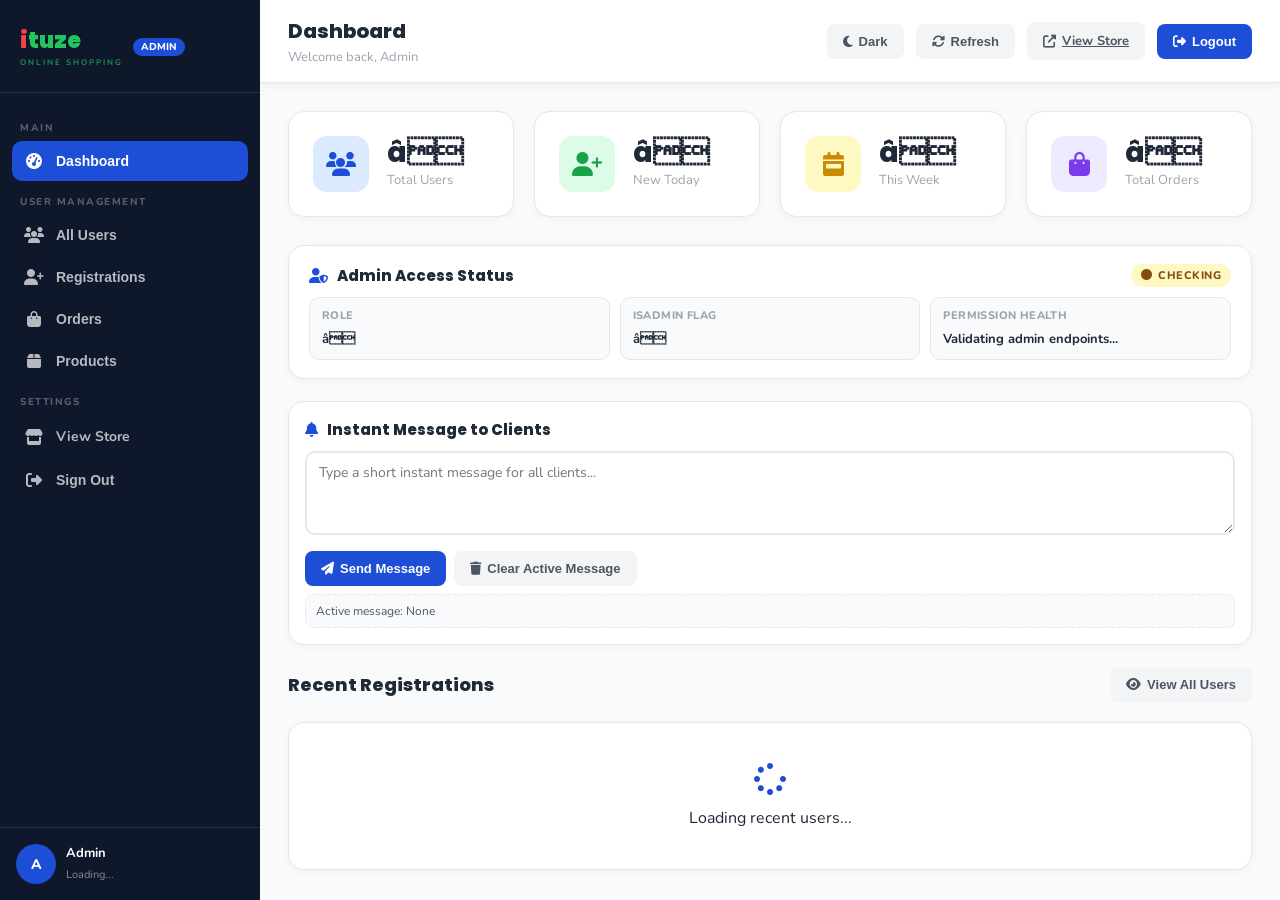
==== public/admin.html @ 5b27065d "Update admin.html" ====
<!DOCTYPE html>
<html lang="en">
<head>
  <meta charset="UTF-8" />
  <meta name="viewport" content="width=device-width, initial-scale=1.0" />
  <title>Admin Dashboard  Ituze Online Shopping</title>
  <meta name="robots" content="noindex, nofollow" />
  <link href="https://fonts.googleapis.com/css2?family=Nunito:wght@400;600;700;800;900&family=Poppins:wght@400;600;700;800&display=swap" rel="stylesheet" />
  <link rel="stylesheet" href="https://cdnjs.cloudflare.com/ajax/libs/font-awesome/6.5.0/css/all.min.css" />
  <style>
    *, *::before, *::after { box-sizing: border-box; margin: 0; padding: 0; }
    :root {
      --blue: #1d4ed8; --blue-light: #3b82f6; --blue-dark: #1e3a8a;
      --green: #16a34a; --red: #dc2626; --orange: #f59e0b;
      --gray-50: #f9fafb; --gray-100: #f3f4f6; --gray-200: #e5e7eb;
      --gray-400: #9ca3af; --gray-600: #4b5563; --gray-800: #1f2937;
      --sidebar-bg: #0f172a; --sidebar-width: 260px;
    }
    body { font-family: 'Nunito', sans-serif; background: var(--gray-50); color: var(--gray-800); min-height: 100vh; }

    body.dark-mode {
      --gray-50: #0b1220;
      --gray-100: #111a2d;
      --gray-200: #23314f;
      --gray-400: #9fb0cf;
      --gray-600: #d4dded;
      --gray-800: #ecf3ff;
      background: #0b1220;
      color: #ecf3ff;
    }
    body.dark-mode .main-content,
    body.dark-mode .topbar,
    body.dark-mode .page,
    body.dark-mode .stat-card,
    body.dark-mode .admin-access-card,
    body.dark-mode .instant-message-card,
    body.dark-mode .table-wrap,
    body.dark-mode .modal-content,
    body.dark-mode .form-grid,
    body.dark-mode .empty-state { background: #111a2d; color: #ecf3ff; border-color: #23314f; }
    body.dark-mode .data-table th { background: #0f172a; color: #9fb0cf; border-bottom-color: #23314f; }
    body.dark-mode .data-table td { border-bottom-color: #23314f; }
    body.dark-mode .data-table tr:hover td { background: #17243d; }
    body.dark-mode .search-input,
    body.dark-mode .filter-select,
    body.dark-mode .instant-message-card textarea,
    body.dark-mode .modal-content input,
    body.dark-mode .modal-content select { background: #0f172a; color: #ecf3ff; border-color: #23314f; }
    body.dark-mode .topbar-btn { background: #17243d; color: #dce7ff; }
    body.dark-mode .topbar-btn:hover { background: #223252; }
    body.dark-mode .topbar-btn.primary { background: #2563eb; color: #fff; }
    body.dark-mode .access-item,
    body.dark-mode .instant-preview,
    body.dark-mode .badge.user { background: #17243d; color: #cfe0ff; border-color: #2c3f66; }
    body.dark-mode .order-card { background: #111a2d; border-color: #23314f; }
    body.dark-mode .order-card .order-head,
    body.dark-mode .order-card .order-total { border-color: #23314f; }
    body.dark-mode .order-card .order-meta,
    body.dark-mode .order-card .order-items,
    body.dark-mode .order-card .order-location {
      background: #17243d;
      border-color: #23314f;
      color: #d7e3fb;
    }
    body.dark-mode .order-card .order-meta strong,
    body.dark-mode .order-card .order-items strong,
    body.dark-mode .order-card .order-location strong { color: #eaf2ff; }

    /* ââ Sidebar ââ */
    .sidebar {
      position: fixed; left: 0; top: 0; width: var(--sidebar-width);
      height: 100vh; background: var(--sidebar-bg); display: flex; flex-direction: column;
      z-index: 100; overflow-y: auto;
    }
    .sidebar-logo {
      padding: 24px 20px; border-bottom: 1px solid rgba(255,255,255,.1);
      display: flex; align-items: center; gap: 10px;
    }
    .logo-main { font-family: 'Poppins', sans-serif; font-size: 22px; font-weight: 900; color: #22c55e; }
    .logo-i { color: #ef4444; }
    .logo-sub { font-size: 8px; letter-spacing: 2px; font-weight: 700; color: #22c55e; display: block; opacity: .7; }
    .admin-badge {
      background: var(--blue); color: #fff; font-size: 10px; font-weight: 800;
      padding: 2px 8px; border-radius: 50px; margin-top: 2px; display: inline-block;
    }
    .sidebar-nav { padding: 16px 12px; flex: 1; }
    .nav-label { font-size: 10px; font-weight: 800; text-transform: uppercase; letter-spacing: 1.5px; color: rgba(255,255,255,.3); padding: 12px 8px 6px; }
    .nav-item {
      display: flex; align-items: center; gap: 12px; padding: 12px 12px;
      border-radius: 10px; color: rgba(255,255,255,.7); font-size: 14px; font-weight: 700;
      cursor: pointer; transition: all .2s; margin-bottom: 2px; border: none; background: none;
      width: 100%; text-align: left; text-decoration: none;
    }
    .nav-item i { width: 20px; text-align: center; font-size: 16px; }
    .nav-item:hover { background: rgba(255,255,255,.08); color: #fff; }
    .nav-item.active { background: var(--blue); color: #fff; }
    .nav-item.danger:hover { background: rgba(220,38,38,.2); color: #fca5a5; }
    .sidebar-footer { padding: 16px; border-top: 1px solid rgba(255,255,255,.1); }
    .admin-profile { display: flex; align-items: center; gap: 10px; }
    .admin-avatar { width: 40px; height: 40px; background: var(--blue); border-radius: 50%; display: flex; align-items: center; justify-content: center; color: #fff; font-weight: 800; font-size: 14px; }
    .admin-info strong { display: block; font-size: 13px; color: #fff; }
    .admin-info small { font-size: 11px; color: rgba(255,255,255,.5); }

    /* ââ Main ââ */
    .main-content { margin-left: var(--sidebar-width); padding: 0; min-height: 100vh; }

    /* ââ Top Bar ââ */
    .topbar {
      background: #fff; padding: 16px 28px; border-bottom: 1px solid var(--gray-200);
      display: flex; align-items: center; justify-content: space-between;
      position: sticky; top: 0; z-index: 50; box-shadow: 0 2px 8px rgba(0,0,0,.06);
    }
    .topbar-left h2 { font-family: 'Poppins', sans-serif; font-size: 20px; font-weight: 800; }
    .topbar-left p { font-size: 13px; color: var(--gray-400); margin-top: 2px; }
    .topbar-right { display: flex; align-items: center; gap: 12px; }
    .topbar-btn {
      background: var(--gray-100); border: none; padding: 10px 16px; border-radius: 8px;
      font-size: 13px; font-weight: 700; cursor: pointer; color: var(--gray-600);
      display: flex; align-items: center; gap: 6px; transition: background .2s;
    }
    .topbar-btn:hover { background: var(--gray-200); }
    .topbar-btn.primary { background: var(--blue); color: #fff; }
    .topbar-btn.primary:hover { background: var(--blue-dark); }

    .mobile-admin-nav {
      display: none;
      background: linear-gradient(135deg, #0f172a 0%, #111827 48%, #1e3a8a 100%);
      border-bottom: 1px solid rgba(147,197,253,.18);
      padding: 10px 12px 12px;
      position: sticky;
      top: 0;
      z-index: 45;
      box-shadow: 0 14px 34px rgba(15,23,42,.2);
    }
    .mobile-admin-nav-inner {
      display: grid;
      grid-template-columns: repeat(5, minmax(0, 1fr));
      gap: 7px;
    }
    .mobile-nav-item {
      min-width: 0;
      border: 1px solid rgba(255,255,255,.1);
      background: rgba(255,255,255,.08);
      color: #dbeafe;
      border-radius: 16px;
      padding: 10px 4px 8px;
      display: flex;
      flex-direction: column;
      align-items: center;
      justify-content: center;
      gap: 5px;
      font-family: 'Nunito', sans-serif;
      font-size: 10px;
      font-weight: 900;
      line-height: 1.05;
      cursor: pointer;
      transition: transform .18s ease, background .18s ease, border-color .18s ease, color .18s ease;
    }
    .mobile-nav-item i { font-size: 16px; }
    .mobile-nav-item:hover,
    .mobile-nav-item.active {
      transform: translateY(-1px);
      background: #fff;
      color: var(--blue);
      border-color: #bfdbfe;
      box-shadow: 0 10px 24px rgba(37,99,235,.22);
    }

    /* ââ Pages ââ */
    .page { display: none; padding: 28px; }
    .page.active { display: block; }

    /* ââ Stats Cards ââ */
    .stats-grid { display: grid; grid-template-columns: repeat(4,1fr); gap: 20px; margin-bottom: 28px; }
    .stat-card {
      background: #fff; border-radius: 16px; padding: 24px;
      border: 1px solid var(--gray-200); box-shadow: 0 2px 8px rgba(0,0,0,.04);
      display: flex; align-items: center; gap: 18px;
    }
    .stat-icon { width: 56px; height: 56px; border-radius: 14px; display: flex; align-items: center; justify-content: center; font-size: 24px; flex-shrink: 0; }
    .stat-info strong { display: block; font-family: 'Poppins', sans-serif; font-size: 28px; font-weight: 800; line-height: 1; }
    .stat-info span { font-size: 13px; color: var(--gray-400); margin-top: 4px; display: block; }
    .stat-info .stat-change { font-size: 12px; font-weight: 700; margin-top: 4px; display: flex; align-items: center; gap: 4px; }
    .stat-change.up { color: var(--green); }
    .stat-change.down { color: var(--red); }

    .admin-access-card {
      background: #fff;
      border: 1px solid var(--gray-200);
      border-radius: 16px;
      padding: 18px 20px;
      box-shadow: 0 2px 8px rgba(0,0,0,.04);
      margin-bottom: 22px;
    }
    .admin-access-head {
      display: flex;
      align-items: center;
      justify-content: space-between;
      gap: 10px;
      margin-bottom: 10px;
    }
    .admin-access-head h4 {
      font-family: 'Poppins', sans-serif;
      font-size: 15px;
      font-weight: 800;
    }
    .status-pill {
      display: inline-flex;
      align-items: center;
      gap: 6px;
      font-size: 11px;
      font-weight: 800;
      border-radius: 999px;
      padding: 4px 10px;
      text-transform: uppercase;
      letter-spacing: .5px;
    }
    .status-pill.healthy { background: #dcfce7; color: #166534; }
    .status-pill.warning { background: #fef9c3; color: #854d0e; }
    .access-grid {
      display: grid;
      grid-template-columns: repeat(3, minmax(0,1fr));
      gap: 10px;
    }
    .access-item {
      background: var(--gray-50);
      border: 1px solid var(--gray-200);
      border-radius: 10px;
      padding: 10px 12px;
    }
    .access-item span {
      display: block;
      font-size: 11px;
      font-weight: 800;
      color: var(--gray-400);
      margin-bottom: 4px;
      text-transform: uppercase;
      letter-spacing: .4px;
    }
    .access-item strong {
      font-size: 13px;
      color: var(--gray-800);
    }

    .instant-message-card {
      background: #fff;
      border: 1px solid var(--gray-200);
      border-radius: 16px;
      padding: 16px;
      box-shadow: 0 2px 8px rgba(0,0,0,.04);
      margin-bottom: 22px;
    }
    .instant-message-card h4 {
      font-family: 'Poppins', sans-serif;
      font-size: 15px;
      font-weight: 800;
      margin-bottom: 10px;
    }
    .instant-message-card textarea {
      width: 100%;
      min-height: 84px;
      border: 2px solid var(--gray-200);
      border-radius: 10px;
      padding: 10px 12px;
      resize: vertical;
      font-family: 'Nunito', sans-serif;
      font-size: 14px;
      outline: none;
      margin-bottom: 10px;
    }
    .instant-message-card textarea:focus { border-color: var(--blue); }
    .instant-actions { display: flex; gap: 8px; flex-wrap: wrap; margin-bottom: 8px; }
    .instant-preview {
      font-size: 12px;
      color: var(--gray-600);
      background: var(--gray-50);
      border: 1px dashed var(--gray-200);
      border-radius: 8px;
      padding: 8px 10px;
    }

    /* ââ Section Header ââ */
    .section-header {
      display: flex; align-items: center; justify-content: space-between;
      margin-bottom: 20px; flex-wrap: wrap; gap: 12px;
    }
    .section-header h3 { font-family: 'Poppins', sans-serif; font-size: 18px; font-weight: 800; }

    /* ââ Search & Filter ââ */
    .table-controls {
      display: flex; align-items: center; gap: 12px; margin-bottom: 16px; flex-wrap: wrap;
    }
    .search-input {
      flex: 1; min-width: 200px; padding: 10px 16px; border: 2px solid var(--gray-200);
      border-radius: 10px; font-family: 'Nunito', sans-serif; font-size: 14px; outline: none;
    }
    .search-input:focus { border-color: var(--blue); }
    .filter-select {
      padding: 10px 16px; border: 2px solid var(--gray-200); border-radius: 10px;
      font-family: 'Nunito', sans-serif; font-size: 14px; cursor: pointer; outline: none;
    }

    /* ââ Users Table ââ */
    .table-wrap { background: #fff; border-radius: 16px; border: 1px solid var(--gray-200); overflow: auto; box-shadow: 0 2px 8px rgba(0,0,0,.04); }
    .data-table { width: 100%; border-collapse: collapse; min-width: 860px; }
    .data-table th {
      background: var(--gray-50); padding: 14px 16px; text-align: left;
      font-size: 12px; font-weight: 800; text-transform: uppercase; letter-spacing: .8px;
      color: var(--gray-400); border-bottom: 1px solid var(--gray-200);
    }
    .data-table td { padding: 14px 16px; border-bottom: 1px solid var(--gray-100); vertical-align: middle; font-size: 14px; }
    .data-table tr:last-child td { border-bottom: none; }
    .data-table tr:hover td { background: var(--gray-50); }
    .user-avatar { width: 38px; height: 38px; border-radius: 50%; display: flex; align-items: center; justify-content: center; color: #fff; font-weight: 800; font-size: 14px; }
    .user-info strong { display: block; font-weight: 700; }
    .user-info small { font-size: 12px; color: var(--gray-400); }
    .badge {
      display: inline-flex; align-items: center; gap: 4px;
      padding: 3px 10px; border-radius: 50px; font-size: 11px; font-weight: 800;
    }
    .badge.admin { background: #dbeafe; color: var(--blue); }
    .badge.user { background: var(--gray-100); color: var(--gray-600); }
    .badge.active { background: #dcfce7; color: var(--green); }
    .badge.blocked { background: #fef2f2; color: var(--red); }
    .action-btns { display: flex; gap: 6px; flex-wrap: wrap; }
    .act-btn {
      padding: 6px 12px; border: none; border-radius: 8px;
      font-size: 12px; font-weight: 800; cursor: pointer; transition: all .2s;
      display: flex; align-items: center; gap: 4px;
    }
    .act-btn.view { background: #dbeafe; color: var(--blue); }
    .act-btn.view:hover { background: var(--blue); color: #fff; }
    .act-btn.block { background: #fef9c3; color: #ca8a04; }
    .act-btn.block:hover { background: #ca8a04; color: #fff; }
    .act-btn.unblock { background: #dcfce7; color: var(--green); }
    .act-btn.unblock:hover { background: var(--green); color: #fff; }
    .act-btn.delete { background: #fef2f2; color: var(--red); }
    .act-btn.delete:hover { background: var(--red); color: #fff; }

    /* ââ Orders mobile cards ââ */
    .orders-cards { display: none; gap: 12px; }
    .order-card {
      background: #fff;
      border: 1px solid var(--gray-200);
      border-radius: 16px;
      padding: 12px;
      box-shadow: 0 2px 10px rgba(2,6,23,.06);
    }
    .order-head {
      display: flex;
      align-items: center;
      justify-content: space-between;
      gap: 8px;
      padding-bottom: 10px;
      margin-bottom: 10px;
      border-bottom: 1px solid var(--gray-200);
    }
    .order-number { font-family: 'Poppins', sans-serif; font-size: 14px; font-weight: 800; }
    .order-date { font-size: 11px; color: var(--gray-400); }
    .order-grid { display: grid; gap: 8px; }
    .order-meta,
    .order-items,
    .order-location {
      background: var(--gray-50);
      border: 1px solid var(--gray-200);
      border-radius: 10px;
      padding: 9px 10px;
      font-size: 12px;
      color: var(--gray-600);
      line-height: 1.45;
    }
    .order-meta strong,
    .order-items strong,
    .order-location strong {
      display: block;
      color: var(--gray-800);
      font-size: 12px;
      margin-bottom: 2px;
    }
    .order-total {
      margin-top: 10px;
      padding-top: 10px;
      border-top: 1px dashed var(--gray-200);
      display: flex;
      align-items: center;
      justify-content: space-between;
      font-size: 12px;
    }
    .order-total strong { font-family: 'Poppins', sans-serif; font-size: 17px; }
    .order-actions {
      display: grid;
      grid-template-columns: repeat(3, minmax(0, 1fr));
      gap: 8px;
      margin-top: 10px;
    }
    .order-actions .act-btn {
      justify-content: center;
      min-height: 36px;
      padding: 8px 6px;
      font-size: 11px;
      text-decoration: none;
      border: 1px solid transparent;
    }
    .order-actions .act-btn.call { background: #ecfeff; color: #0f766e; border-color: #99f6e4; }
    .order-actions .act-btn.call:hover { background: #0f766e; color: #fff; }

    /* ââ Empty state ââ */
    .empty-state {
      text-align: center; padding: 60px 20px; color: var(--gray-400);
    }
    .empty-state i { font-size: 56px; margin-bottom: 16px; display: block; }
    .empty-state strong { display: block; font-size: 18px; color: var(--gray-600); margin-bottom: 8px; }

    /* ââ Loading spinner ââ */
    .loading { text-align: center; padding: 40px; }
    .loading i { font-size: 32px; color: var(--blue); animation: spin .8s linear infinite; display: block; margin-bottom: 12px; }
    @keyframes spin { to { transform: rotate(360deg); } }

    /* ââ Modal ââ */
    .modal-overlay { display: none; position: fixed; inset: 0; background: rgba(0,0,0,.5); z-index: 1000; backdrop-filter: blur(4px); }
    .modal-overlay.open { display: flex; align-items: center; justify-content: center; padding: 20px; }
    .modal {
      background: #fff; border-radius: 20px; padding: 32px; width: 100%; max-width: 520px;
      box-shadow: 0 24px 80px rgba(0,0,0,.2); position: relative;
    }
    .modal h3 { font-family: 'Poppins', sans-serif; font-size: 20px; font-weight: 800; margin-bottom: 20px; }
    .modal-close { position: absolute; top: 16px; right: 16px; background: var(--gray-100); border: none; width: 34px; height: 34px; border-radius: 50%; font-size: 16px; cursor: pointer; }
    .modal-body { display: flex; flex-direction: column; gap: 14px; }
    .modal-field label { display: block; font-size: 12px; font-weight: 800; color: var(--gray-600); margin-bottom: 4px; text-transform: uppercase; letter-spacing: .5px; }
    .modal-field input {
      width: 100%; padding: 10px 14px; border: 2px solid var(--gray-200); border-radius: 8px;
      font-family: 'Nunito', sans-serif; font-size: 14px; outline: none;
    }
    .modal-field input:focus { border-color: var(--blue); }
    .modal-actions { display: flex; gap: 10px; margin-top: 8px; }
    .btn-modal {
      flex: 1; padding: 12px; border: none; border-radius: 10px;
      font-family: 'Nunito', sans-serif; font-size: 14px; font-weight: 800; cursor: pointer;
    }
    .btn-modal.primary { background: var(--blue); color: #fff; }
    .btn-modal.primary:hover { background: var(--blue-dark); }
    .btn-modal.cancel { background: var(--gray-100); color: var(--gray-600); }
    .btn-modal.danger { background: var(--red); color: #fff; }

    .product-form-grid-4 { display:grid; grid-template-columns:repeat(4,1fr); gap:10px; }
    .product-form-grid-3 { display:grid; grid-template-columns:1fr 180px 180px; gap:10px; margin-top:10px; }

    /* ââ Toast ââ */
    .toast {
      position: fixed; bottom: 24px; right: 24px; padding: 14px 22px;
      border-radius: 12px; font-size: 14px; font-weight: 700; z-index: 9999;
      transform: translateY(80px); opacity: 0; transition: all .3s;
      display: flex; align-items: center; gap: 8px; background: var(--gray-800); color: #fff;
    }
    .toast.show { transform: translateY(0); opacity: 1; }
    .toast.success { background: var(--green); }
    .toast.error { background: var(--red); }

    /* ââ Responsive ââ */
    @media (max-width: 900px) {
      .sidebar { transform: translateX(-100%); transition: transform .3s; }
      .sidebar.open { transform: translateX(0); }
      .main-content { margin-left: 0; }
      .mobile-admin-nav { display: block; top: 0; }
      .stats-grid { grid-template-columns: repeat(2,1fr); }
      .topbar { padding: 14px 16px; flex-wrap: wrap; gap: 10px; }
      .topbar-right { width: 100%; justify-content: flex-start; flex-wrap: wrap; }
      .topbar-btn { padding: 9px 12px; }
      .product-form-grid-4 { grid-template-columns: repeat(2,1fr); }
      .product-form-grid-3 { grid-template-columns: 1fr; }
      #ordersPage .table-wrap { display: none; }
      #ordersPage .orders-cards { display: grid; }
    }
    @media (max-width: 600px) {
      body { padding-bottom: env(safe-area-inset-bottom); }
      .topbar { align-items: flex-start; padding: 12px; }
      .topbar-left h2 { font-size: 20px; }
      .topbar-right { display: grid; grid-template-columns: repeat(2, minmax(0,1fr)); gap: 8px; }
      .topbar-btn { justify-content: center; border-radius: 10px; min-height: 38px; }
      .mobile-admin-nav { padding: 9px 8px 11px; }
      .mobile-admin-nav-inner { grid-template-columns: repeat(5, minmax(0, 1fr)); gap: 5px; }
      .mobile-nav-item { border-radius: 14px; padding: 9px 2px 7px; font-size: 9.5px; }
      .stats-grid { grid-template-columns: 1fr; }
      .page { padding: 16px; }
      .product-form-grid-4 { grid-template-columns: 1fr; }
      .access-grid { grid-template-columns: 1fr; }
    }
    @media (max-width: 390px) {
      .mobile-admin-nav { padding-left: 6px; padding-right: 6px; }
      .mobile-admin-nav-inner { gap: 4px; }
      .mobile-nav-item { font-size: 8.5px; padding: 8px 1px 6px; border-radius: 12px; }
      .mobile-nav-item i { font-size: 14px; }
      .order-actions { grid-template-columns: 1fr; }
    }
  </style>
</head>
<body>

<!-- Sidebar -->
<aside class="sidebar" id="sidebar">
  <div class="sidebar-logo">
    <div>
      <span class="logo-main"><span class="logo-i">i</span>tuze</span>
      <span class="logo-sub">ONLINE SHOPPING</span>
    </div>
    <span class="admin-badge">ADMIN</span>
  </div>

  <nav class="sidebar-nav">
    <div class="nav-label">Main</div>
    <button class="nav-item active" id="navDashboard" onclick="showPage('dashboard')">
      <i class="fas fa-tachometer-alt"></i> Dashboard
    </button>

    <div class="nav-label">User Management</div>
    <button class="nav-item" id="navUsers" onclick="showPage('users')">
      <i class="fas fa-users"></i> All Users
    </button>
    <button class="nav-item" id="navRegistrations" onclick="showPage('registrations')">
      <i class="fas fa-user-plus"></i> Registrations
    </button>
    <button class="nav-item" id="navOrders" onclick="showPage('orders')">
      <i class="fas fa-bag-shopping"></i> Orders
    </button>
    <button class="nav-item" id="navProducts" onclick="showPage('products')">
      <i class="fas fa-box"></i> Products
    </button>

    <div class="nav-label">Settings</div>
    <a href="index.html" class="nav-item">
      <i class="fas fa-store"></i> View Store
    </a>
    <button class="nav-item danger" onclick="doLogout()">
      <i class="fas fa-sign-out-alt"></i> Sign Out
    </button>
  </nav>

  <div class="sidebar-footer">
    <div class="admin-profile">
      <div class="admin-avatar" id="adminAvatarSidebar">A</div>
      <div class="admin-info">
        <strong id="adminNameSidebar">Admin</strong>
        <small id="adminEmailSidebar">Loading...</small>
      </div>
    </div>
  </div>
</aside>

<!-- Main Content -->
<div class="main-content">
  <!-- Top Bar -->
  <div class="topbar">
    <div class="topbar-left">
      <h2 id="pageTitle">Dashboard</h2>
      <p id="pageSubtitle">Welcome back, Admin</p>
    </div>
    <div class="topbar-right">
      <button class="topbar-btn" id="themeToggleBtn" onclick="toggleAdminTheme()"><i id="themeToggleIcon" class="fas fa-moon"></i> <span id="themeToggleText">Dark</span></button>
      <button class="topbar-btn" onclick="refreshData()"><i class="fas fa-sync-alt"></i> Refresh</button>
      <a href="index.html" class="topbar-btn"><i class="fas fa-external-link-alt"></i> View Store</a>
      <button class="topbar-btn primary" onclick="doLogout()"><i class="fas fa-sign-out-alt"></i> Logout</button>
    </div>
  </div>

  <nav class="mobile-admin-nav" aria-label="Admin mobile navigation">
    <div class="mobile-admin-nav-inner">
      <button class="mobile-nav-item active" id="mobileNavDashboard" onclick="showPage('dashboard')"><i class="fas fa-chart-line"></i><span>Dashboard</span></button>
      <button class="mobile-nav-item" id="mobileNavUsers" onclick="showPage('users')"><i class="fas fa-users"></i><span>Users</span></button>
      <button class="mobile-nav-item" id="mobileNavRegistrations" onclick="showPage('registrations')"><i class="fas fa-user-plus"></i><span>Registration</span></button>
      <button class="mobile-nav-item" id="mobileNavOrders" onclick="showPage('orders')"><i class="fas fa-bag-shopping"></i><span>Orders</span></button>
      <button class="mobile-nav-item" id="mobileNavProducts" onclick="showPage('products')"><i class="fas fa-box-open"></i><span>Products</span></button>
    </div>
  </nav>

  <!-- Dashboard Page -->
  <div class="page active" id="dashboardPage">
    <div class="stats-grid" id="statsGrid">
      <div class="stat-card">
        <div class="stat-icon" style="background:#dbeafe;color:#1d4ed8"><i class="fas fa-users"></i></div>
        <div class="stat-info"><strong id="statTotal">â</strong><span>Total Users</span></div>
      </div>
      <div class="stat-card">
        <div class="stat-icon" style="background:#dcfce7;color:#16a34a"><i class="fas fa-user-plus"></i></div>
        <div class="stat-info"><strong id="statToday">â</strong><span>New Today</span></div>
      </div>
      <div class="stat-card">
        <div class="stat-icon" style="background:#fef9c3;color:#ca8a04"><i class="fas fa-calendar-week"></i></div>
        <div class="stat-info"><strong id="statWeek">â</strong><span>This Week</span></div>
      </div>
      <div class="stat-card">
        <div class="stat-icon" style="background:#ede9fe;color:#7c3aed"><i class="fas fa-bag-shopping"></i></div>
        <div class="stat-info"><strong id="statOrders">â</strong><span>Total Orders</span></div>
      </div>
    </div>

    <div class="admin-access-card" id="adminAccessCard">
      <div class="admin-access-head">
        <h4><i class="fas fa-user-shield" style="color:#1d4ed8;margin-right:6px"></i> Admin Access Status</h4>
        <span class="status-pill warning" id="accessHealthPill"><i class="fas fa-circle"></i> Checking</span>
      </div>
      <div class="access-grid">
        <div class="access-item">
          <span>Role</span>
          <strong id="accessRole">â</strong>
        </div>
        <div class="access-item">
          <span>isAdmin Flag</span>
          <strong id="accessIsAdmin">â</strong>
        </div>
        <div class="access-item">
          <span>Permission Health</span>
          <strong id="accessHealthText">Validating admin endpoints...</strong>
        </div>
      </div>
    </div>

    <div class="instant-message-card">
      <h4><i class="fas fa-bell" style="color:#1d4ed8;margin-right:6px"></i> Instant Message to Clients</h4>
      <textarea id="clientMessageText" placeholder="Type a short instant message for all clients..."></textarea>
      <div class="instant-actions">
        <button class="topbar-btn primary" onclick="sendClientInstantMessage()"><i class="fas fa-paper-plane"></i> Send Message</button>
        <button class="topbar-btn" onclick="clearClientInstantMessage()"><i class="fas fa-trash"></i> Clear Active Message</button>
      </div>
      <div class="instant-preview" id="clientMessagePreview">Active message: None</div>
    </div>

    <div class="section-header">
      <h3>Recent Registrations</h3>
      <button class="topbar-btn" onclick="showPage('users')"><i class="fas fa-eye"></i> View All Users</button>
    </div>
    <div class="table-wrap">
      <div class="loading" id="recentLoading"><i class="fas fa-spinner"></i> Loading recent users...</div>
      <table class="data-table" id="recentTable" style="display:none">
        <thead>
          <tr>
            <th>User</th>
            <th>Email</th>
            <th>Phone</th>
            <th>Role</th>
            <th>Joined</th>
            <th>Status</th>
          </tr>
        </thead>
        <tbody id="recentBody"></tbody>
      </table>
    </div>
  </div>

  <!-- Users Page -->
  <div class="page" id="usersPage">
    <div class="table-controls">
      <input type="text" id="userSearch" class="search-input" placeholder="Search by name, email, phone..." oninput="filterUsers()" />
      <select class="filter-select" id="userFilter" onchange="filterUsers()">
        <option value="all">All Users</option>
        <option value="active">Active</option>
        <option value="blocked">Blocked</option>
        <option value="admin">Admins</option>
      </select>
      <button class="topbar-btn primary" onclick="loadUsers()"><i class="fas fa-sync-alt"></i> Refresh</button>
    </div>

    <div class="table-wrap">
      <div class="loading" id="usersLoading"><i class="fas fa-spinner"></i> Loading users...</div>
      <table class="data-table" id="usersTable" style="display:none">
        <thead>
          <tr>
            <th>User</th>
            <th>Email</th>
            <th>Phone</th>
            <th>Role</th>
            <th>Status</th>
            <th>Joined</th>
            <th>Actions</th>
          </tr>
        </thead>
        <tbody id="usersBody"></tbody>
      </table>
      <div class="empty-state" id="usersEmpty" style="display:none">
        <i class="fas fa-users"></i>
        <strong>No users found</strong>
        <p>No users match your search criteria.</p>
      </div>
    </div>
  </div>

  <!-- Registrations Page -->
  <div class="page" id="registrationsPage">
    <div class="section-header">
      <h3>New Registrations</h3>
      <button class="topbar-btn" onclick="loadUsers()"><i class="fas fa-sync-alt"></i> Refresh</button>
    </div>

    <div class="table-wrap">
      <div class="loading" id="regLoading"><i class="fas fa-spinner"></i> Loading...</div>
      <table class="data-table" id="regTable" style="display:none">
        <thead>
          <tr>
            <th>#</th>
            <th>Name</th>
            <th>Email</th>
            <th>Phone</th>
            <th>Registered At</th>
            <th>Status</th>
            <th>Actions</th>
          </tr>
        </thead>
        <tbody id="regBody"></tbody>
      </table>
    </div>
  </div>

  <!-- Orders Page -->
  <div class="page" id="ordersPage">
    <div class="section-header">
      <h3>Client Orders</h3>
      <button class="topbar-btn" onclick="loadOrders()"><i class="fas fa-sync-alt"></i> Refresh</button>
    </div>
    <div class="table-wrap">
      <div class="loading" id="ordersLoading"><i class="fas fa-spinner"></i> Loading orders...</div>
      <table class="data-table" id="ordersTable" style="display:none">
        <thead>
          <tr>
            <th>Order</th>
            <th>Customer</th>
            <th>Products Bought</th>
            <th>Location</th>
            <th>Total (RWF)</th>
            <th>Status</th>
            <th>Date</th>
            <th>Notify</th>
          </tr>
        </thead>
        <tbody id="ordersBody"></tbody>
      </table>
    </div>
    <div class="orders-cards" id="ordersCards"></div>
  </div>

  <!-- Products Page -->
  <div class="page" id="productsPage">
    <div class="section-header">
      <h3>Product Control</h3>
      <button class="topbar-btn" onclick="loadProducts()"><i class="fas fa-sync-alt"></i> Refresh</button>
    </div>
    <div class="table-wrap" style="padding:16px;margin-bottom:16px">
      <div class="row product-form-grid-4">
        <input class="search-input" id="pName" placeholder="Product name" />
        <input class="search-input" id="pCategory" placeholder="Category" />
        <input class="search-input" id="pPrice" type="number" placeholder="Price RWF" />
        <input class="search-input" id="pOrig" type="number" placeholder="Original RWF" />
      </div>
      <div class="row product-form-grid-3">
        <input class="search-input" id="pImage" placeholder="Product image URL (optional, https://...)" />
        <select class="filter-select" id="pBadge"><option>NEW</option><option>HOT</option><option>SALE</option><option>BESTSELLER</option></select>
        <button class="topbar-btn primary" onclick="createProduct()"><i class="fas fa-plus"></i> Add Product</button>
      </div>
    </div>
    <div class="table-wrap">
      <div class="loading" id="productsLoading"><i class="fas fa-spinner"></i> Loading products...</div>
      <table class="data-table" id="productsTable" style="display:none">
        <thead>
          <tr>
            <th>Name</th>
            <th>Category</th>
            <th>Price</th>
            <th>Image</th>
            <th>Status</th>
            <th>Action</th>
          </tr>
        </thead>
        <tbody id="productsBody"></tbody>
      </table>
    </div>
  </div>
</div>

<!-- Edit User Modal -->
<div class="modal-overlay" id="editModal" onclick="closeEditModal(event)">
  <div class="modal">
    <button class="modal-close" onclick="closeModal('editModal')"><i class="fas fa-times"></i></button>
    <h3><i class="fas fa-user-edit" style="color:#1d4ed8;margin-right:8px"></i>Edit User</h3>
    <div class="modal-body">
      <div class="modal-field"><label>First Name</label><input type="text" id="editFirstName" /></div>
      <div class="modal-field"><label>Last Name</label><input type="text" id="editLastName" /></div>
      <div class="modal-field"><label>Email</label><input type="email" id="editEmail" /></div>
      <div class="modal-field"><label>Phone</label><input type="tel" id="editPhone" /></div>
    </div>
    <div class="modal-actions" style="margin-top:20px">
      <button class="btn-modal cancel" onclick="closeModal('editModal')">Cancel</button>
      <button class="btn-modal primary" onclick="saveEdit()"><i class="fas fa-save"></i> Save Changes</button>
    </div>
  </div>
</div>

<!-- Delete Confirm Modal -->
<div class="modal-overlay" id="deleteModal" onclick="closeEditModal(event)">
  <div class="modal">
    <button class="modal-close" onclick="closeModal('deleteModal')"><i class="fas fa-times"></i></button>
    <h3 style="color:#dc2626"><i class="fas fa-exclamation-triangle" style="margin-right:8px"></i>Delete User</h3>
    <p style="color:#4b5563;margin-bottom:20px">Are you sure you want to permanently delete user <strong id="deleteUserName"></strong>? This action cannot be undone.</p>
    <div class="modal-actions">
      <button class="btn-modal cancel" onclick="closeModal('deleteModal')">Cancel</button>
      <button class="btn-modal danger" onclick="confirmDelete()"><i class="fas fa-trash"></i> Delete User</button>
    </div>
  </div>
</div>

<!-- Toast -->
<div class="toast" id="adminToast"></div>

<script src="https://npmcdn.com/parse/dist/parse.min.js"></script>
<script>
Parse.initialize("TpiBmthg1BvbcbU9GjGUX74hHCz5Muoh5buAglTm", "mwGP82zcPZsUDUdbVN7T6H70RFydSTGxDHQIejdY");
Parse.serverURL = "https://parseapi.back4app.com/";

let allUsers = [];
let allOrders = [];
let allProducts = [];
let editingUserId = null;
let deletingUserId = null;
const ADMIN_NOTIFY_PHONE = '250786540493';

function applyAdminTheme(mode) {
  const isDark = mode === 'dark';
  document.body.classList.toggle('dark-mode', isDark);
  localStorage.setItem('ituze_admin_theme', isDark ? 'dark' : 'light');
  const icon = document.getElementById('themeToggleIcon');
  const text = document.getElementById('themeToggleText');
  if (icon) icon.className = isDark ? 'fas fa-sun' : 'fas fa-moon';
  if (text) text.textContent = isDark ? 'Light' : 'Dark';
}

function toggleAdminTheme() {
  const isDark = document.body.classList.contains('dark-mode');
  applyAdminTheme(isDark ? 'light' : 'dark');
}

// ââ Auth Check ââââââââââââââââââââââââââââââââââââââââââââââââ
function handleAdminError(error) {
  const code = Number(error?.code);
  if (code === 119 || code === 209 || code === Parse.Error.SESSION_MISSING) {
    Parse.User.logOut().finally(() => { window.location.href = 'auth.html'; });
    return true;
  }
  return false;
}

async function checkAuth() {
  const user = Parse.User.current();
  if (!user) { window.location.href = 'auth.html'; return null; }

  try { await Parse.Cloud.run('adminGrantAccess'); } catch (_) {}

  try {
    // Silent permission check to avoid visible "Admin only" errors on screen
    await Parse.Cloud.run('adminGetStats');
  } catch (e) {
    if (handleAdminError(e)) return null;
    window.location.href = 'index.html';
    return null;
  }

  const name = user.get('firstName') || 'Admin';
  const email = user.get('email') || '';
  document.getElementById('adminNameSidebar').textContent = name + ' (Admin)';
  document.getElementById('adminEmailSidebar').textContent = email;
  document.getElementById('adminAvatarSidebar').textContent = name.charAt(0).toUpperCase();
  document.getElementById('pageSubtitle').textContent = `Welcome back, ${name}!`;
  await updateAdminAccessStatus(user);
  return user;
}

async function updateAdminAccessStatus(user) {
  const safeUser = user || Parse.User.current();
  const roleEl = document.getElementById('accessRole');
  const isAdminEl = document.getElementById('accessIsAdmin');
  const healthTextEl = document.getElementById('accessHealthText');
  const healthPillEl = document.getElementById('accessHealthPill');
  if (!safeUser || !roleEl || !isAdminEl || !healthTextEl || !healthPillEl) return;

  roleEl.textContent = safeUser.get('isAdmin') ? 'Admin' : 'User';
  isAdminEl.textContent = safeUser.get('isAdmin') ? 'True' : 'False';
  healthTextEl.textContent = 'Checking admin endpoints...';
  healthPillEl.className = 'status-pill warning';
  healthPillEl.innerHTML = '<i class="fas fa-circle"></i> Checking';

  const checks = await Promise.allSettled([
    Parse.Cloud.run('adminGetStats'),
    Parse.Cloud.run('adminGetProducts'),
  ]);
  const ok = checks.filter(c => c.status === 'fulfilled').length;
  const healthy = ok === checks.length;

  if (healthy) {
    roleEl.textContent = 'Admin';
    isAdminEl.textContent = 'True';
    healthTextEl.textContent = 'All required admin permissions are active.';
    healthPillEl.className = 'status-pill healthy';
    healthPillEl.innerHTML = '<i class="fas fa-check-circle"></i> Healthy';
  } else {
    healthTextEl.textContent = `Some permissions failed (${ok}/${checks.length} checks passed).`;
    healthPillEl.className = 'status-pill warning';
    healthPillEl.innerHTML = '<i class="fas fa-exclamation-circle"></i> Warning';
  }
}

// ââ Page Navigation ââââââââââââââââââââââââââââââââââââââââââââ
function showPage(page) {
  document.querySelectorAll('.page').forEach(p => p.classList.remove('active'));
  document.querySelectorAll('.nav-item, .mobile-nav-item').forEach(n => n.classList.remove('active'));
  document.getElementById(page + 'Page').classList.add('active');
  const pageKey = page.charAt(0).toUpperCase() + page.slice(1);
  const navEl = document.getElementById('nav' + pageKey);
  const mobileNavEl = document.getElementById('mobileNav' + pageKey);
  if (navEl) navEl.classList.add('active');
  if (mobileNavEl) mobileNavEl.classList.add('active');
  const titles = { dashboard: ['Dashboard', 'Overview & statistics'], users: ['All Users', 'Manage all registered users'], registrations: ['Registrations', 'Recent user registrations'], orders: ['Orders', 'Client orders with locations'], products: ['Products', 'Add and control products'] };
  if (titles[page]) {
    document.getElementById('pageTitle').textContent = titles[page][0];
    document.getElementById('pageSubtitle').textContent = titles[page][1];
  }
  if (page === 'users' || page === 'registrations') loadUsers();
  if (page === 'orders') loadOrders();
  if (page === 'products') loadProducts();
  if (page === 'dashboard') loadDashboard();
}

// ââ Toast ââââââââââââââââââââââââââââââââââââââââââââââââââââââ
function toast(msg, type = '') {
  const t = document.getElementById('adminToast');
  t.textContent = msg;
  t.className = `toast show ${type}`;
  setTimeout(() => t.className = 'toast', 3000);
}

// ââ Load Dashboard âââââââââââââââââââââââââââââââââââââââââââââ
async function loadDashboard() {
  try {
    const stats = await Parse.Cloud.run('adminGetStats');
    document.getElementById('statTotal').textContent = stats.totalUsers;
    document.getElementById('statToday').textContent = stats.newToday;
    document.getElementById('statWeek').textContent = stats.newThisWeek;
    document.getElementById('statOrders').textContent = stats.totalOrders || 0;
    await updateAdminAccessStatus(Parse.User.current());
    await loadClientMessagePreview();
  } catch (e) {
    if (handleAdminError(e)) return;
  }

  const loading = document.getElementById('recentLoading');
  const table = document.getElementById('recentTable');
  loading.style.display = 'block'; table.style.display = 'none';

  try {
    const users = await Parse.Cloud.run('adminGetUsers');
    const recent = users.slice(0, 8);
    const tbody = document.getElementById('recentBody');
    tbody.innerHTML = recent.map(u => buildUserRow(u, false)).join('');
    loading.style.display = 'none'; table.style.display = 'table';
  } catch (e) {
    if (handleAdminError(e)) return;
    loading.innerHTML = `<p style="color:#9ca3af">Unable to load users right now.</p>`;
  }
}

async function loadClientMessagePreview() {
  const preview = document.getElementById('clientMessagePreview');
  if (!preview) return;
  try {
    const active = await Parse.Cloud.run('publicGetClientMessage');
    if (!active || !active.text) {
      preview.textContent = 'Active message: None';
      return;
    }
    preview.textContent = `Active message: ${active.text}`;
  } catch (_) {
    preview.textContent = 'Active message: Unable to load.';
  }
}

async function sendClientInstantMessage() {
  const input = document.getElementById('clientMessageText');
  const text = (input?.value || '').trim();
  if (!text) {
    toast('Write a message first.', 'error');
    return;
  }
  try {
    await Parse.Cloud.run('adminSetClientMessage', { text });
    toast('Instant message sent to clients.', 'success');
    input.value = '';
    await loadClientMessagePreview();
  } catch (e) {
    if (handleAdminError(e)) return;
    toast('Unable to send instant message.', 'error');
  }
}

async function clearClientInstantMessage() {
  try {
    await Parse.Cloud.run('adminClearClientMessage');
    toast('Active instant message cleared.', 'success');
    await loadClientMessagePreview();
  } catch (e) {
    if (handleAdminError(e)) return;
    toast('Unable to clear message.', 'error');
  }
}

// ââ Load Users âââââââââââââââââââââââââââââââââââââââââââââââââ
async function loadUsers() {
  const loadingU = document.getElementById('usersLoading');
  const tableU = document.getElementById('usersTable');
  const loadingR = document.getElementById('regLoading');
  const tableR = document.getElementById('regTable');
  if (loadingU) { loadingU.style.display = 'block'; tableU.style.display = 'none'; }
  if (loadingR) { loadingR.style.display = 'block'; tableR.style.display = 'none'; }
  try {
    allUsers = await Parse.Cloud.run('adminGetUsers');
    renderUsersTable(allUsers);
    renderRegTable(allUsers);
  } catch (e) {
    if (handleAdminError(e)) return;
    if (loadingU) loadingU.innerHTML = `<p style="color:#9ca3af">Unable to load users right now.</p>`;
  }
}

function renderUsersTable(users) {
  const loading = document.getElementById('usersLoading');
  const table = document.getElementById('usersTable');
  const empty = document.getElementById('usersEmpty');
  if (!table) return;
  if (users.length === 0) {
    loading.style.display = 'none'; table.style.display = 'none'; empty.style.display = 'block';
    return;
  }
  const tbody = document.getElementById('usersBody');
  tbody.innerHTML = users.map(u => buildUserRow(u, true)).join('');
  loading.style.display = 'none'; table.style.display = 'table'; empty.style.display = 'none';
}

function renderRegTable(users) {
  const loading = document.getElementById('regLoading');
  const table = document.getElementById('regTable');
  if (!table) return;
  const nonAdmins = users.filter(u => !u.isAdmin);
  const tbody = document.getElementById('regBody');
  tbody.innerHTML = nonAdmins.map((u, i) => `
    <tr>
      <td><strong>#${i+1}</strong></td>
      <td><strong>${u.firstName || ''} ${u.lastName || ''}</strong></td>
      <td>${u.email || u.username}</td>
      <td>${u.phone || 'â'}</td>
      <td>${formatDate(u.createdAt)}</td>
      <td><span class="badge ${u.blocked ? 'blocked' : 'active'}">${u.blocked ? 'Blocked' : 'Active'}</span></td>
      <td>
        <div class="action-btns">
          ${u.blocked
            ? `<button class="act-btn unblock" onclick="toggleBlock('${u.objectId}',false)"><i class="fas fa-unlock"></i> Unblock</button>`
            : `<button class="act-btn block" onclick="toggleBlock('${u.objectId}',true)"><i class="fas fa-ban"></i> Block</button>`}
          <button class="act-btn delete" onclick="openDelete('${u.objectId}','${u.email}')"><i class="fas fa-trash"></i></button>
        </div>
      </td>
    </tr>
  `).join('');
  loading.style.display = 'none'; table.style.display = 'table';
}

function buildUserRow(u, showActions) {
  const initials = ((u.firstName || '')[0] || (u.email || '?')[0]).toUpperCase();
  const colors = ['#1d4ed8','#16a34a','#dc2626','#7c3aed','#f59e0b','#db2777'];
  const color = colors[u.objectId.charCodeAt(0) % colors.length];
  return `
    <tr>
      <td>
        <div style="display:flex;align-items:center;gap:10px">
          <div class="user-avatar" style="background:${color}">${initials}</div>
          <div class="user-info">
            <strong>${u.firstName || ''} ${u.lastName || ''}</strong>
            <small>@${(u.username || u.email || '').split('@')[0]}</small>
          </div>
        </div>
      </td>
      <td>${u.email || u.username || 'â'}</td>
      <td>${u.phone || 'â'}</td>
      <td><span class="badge ${u.isAdmin ? 'admin' : 'user'}">${u.isAdmin ? 'Admin' : 'User'}</span></td>
      ${showActions ? `<td><span class="badge ${u.blocked ? 'blocked' : 'active'}">${u.blocked ? 'Blocked' : 'Active'}</span></td>` : ''}
      <td>${formatDate(u.createdAt)}</td>
      ${showActions && !u.isAdmin ? `
        <td>
          <div class="action-btns">
            <button class="act-btn view" onclick="openEdit('${u.objectId}')"><i class="fas fa-edit"></i> Edit</button>
            ${u.blocked
              ? `<button class="act-btn unblock" onclick="toggleBlock('${u.objectId}',false)"><i class="fas fa-unlock"></i></button>`
              : `<button class="act-btn block" onclick="toggleBlock('${u.objectId}',true)"><i class="fas fa-ban"></i></button>`}
            <button class="act-btn delete" onclick="openDelete('${u.objectId}','${u.email}')"><i class="fas fa-trash"></i></button>
          </div>
        </td>` : (showActions ? '<td><span style="color:#9ca3af;font-size:12px">Protected</span></td>' : '')}
    </tr>`;
}

// ââ Orders âââââââââââââââââââââââââââââââââââââââââââââââââââââ
async function loadOrders() {
  const loading = document.getElementById('ordersLoading');
  const table = document.getElementById('ordersTable');
  if (!loading || !table) return;
  loading.style.display = 'block';
  table.style.display = 'none';
  try {
    allOrders = await Parse.Cloud.run('adminGetOrders');
    renderOrdersTable(allOrders);
    loading.style.display = 'none';
    table.style.display = 'table';
  } catch (e) {
    if (handleAdminError(e)) return;
    loading.innerHTML = `<p style="color:#9ca3af">Unable to load orders right now.</p>`;
  }
}

function formatOrderItems(items = []) {
  const safeItems = Array.isArray(items) ? items : [];
  if (!safeItems.length) return 'No items listed';
  return safeItems.slice(0, 4).map((i) => `${i.name} Ã${i.qty || 1}`).join(', ');
}

function buildAdminNotifyMessage(o) {
  return [
    `Order ${o.orderNumber || o.objectId || ''}`,
    `Customer: ${o.customerName || '-'}`,
    `Phone: ${o.customerPhone || '-'}`,
    `Location: ${o.location || '-'}`,
    `Total: RWF ${Number(o.totalRWF || 0).toLocaleString('en-RW')}`,
    `Items: ${formatOrderItems(o.items || [])}`,
  ].join(' | ');
}

function renderOrdersTable(orders) {
  const body = document.getElementById('ordersBody');
  const cards = document.getElementById('ordersCards');
  if (!body) return;
  if (!orders.length) {
    body.innerHTML = `<tr><td colspan="8" style="text-align:center;color:#9ca3af;padding:30px">No orders yet</td></tr>`;
    if (cards) cards.innerHTML = `<div class="empty-state" style="padding:30px 12px"><i class="fas fa-bag-shopping"></i><strong>No orders yet</strong><span>Client orders will appear here.</span></div>`;
    return;
  }
  body.innerHTML = orders.map(o => {
    const boughtItems = (o.items || [])
      .slice(0, 3)
      .map(i => `${i.name} x${i.qty || 1}`)
      .join('<br>') || '-';
    const msg = buildAdminNotifyMessage(o);
    const phoneDigits = String(o.customerPhone || '').replace(/[^\d+]/g, '');
    const customerPhoneHtml = phoneDigits
      ? `<a href="tel:${phoneDigits}" style="color:#1d4ed8;text-decoration:none">${o.customerPhone}</a>`
      : (o.customerPhone || '-');

    return `
    <tr>
      <td><strong>${o.orderNumber || o.objectId}</strong><br><small>${(o.items || []).length} items</small></td>
      <td>${o.customerName || '-'}<br><small>${customerPhoneHtml}</small></td>
      <td>${boughtItems}</td>
      <td>${o.location || '-'}</td>
      <td><strong>${Number(o.totalRWF || 0).toLocaleString('en-RW')}</strong></td>
      <td><span class="badge active">${o.status || 'pending'}</span></td>
      <td>${formatDate(o.createdAt)}</td>
      <td>
        <div class="action-btns">
          <a class="act-btn view" target="_blank" href="https://wa.me/${ADMIN_NOTIFY_PHONE}?text=${encodeURIComponent(msg)}"><i class="fab fa-whatsapp"></i> WhatsApp</a>
          <a class="act-btn unblock" href="sms:+${ADMIN_NOTIFY_PHONE}?body=${encodeURIComponent(msg)}"><i class="fas fa-comment-dots"></i> SMS</a>
          <a class="act-btn call" href="tel:+${ADMIN_NOTIFY_PHONE}"><i class="fas fa-phone"></i> Call</a>
        </div>
      </td>
    </tr>
  `;
  }).join('');

  if (cards) {
    cards.innerHTML = orders.map((o) => {
      const msg = buildAdminNotifyMessage(o);
      return `
        <article class="order-card">
          <div class="order-head">
            <div>
              <div class="order-number">${o.orderNumber || o.objectId}</div>
              <div class="order-date">${formatDate(o.createdAt)}</div>
            </div>
            <span class="badge active">${o.status || 'pending'}</span>
          </div>
          <div class="order-grid">
            <div class="order-meta">
              <strong>${o.customerName || '-'}</strong>
              ${o.customerPhone || '-'}
            </div>
            <div class="order-location">
              <strong>Delivery Location</strong>
              ${o.location || '-'}
            </div>
            <div class="order-items">
              <strong>Products Bought (${(o.items || []).length})</strong>
              ${formatOrderItems(o.items || [])}
            </div>
          </div>
          <div class="order-total">
            <span>Total</span>
            <strong>RWF ${Number(o.totalRWF || 0).toLocaleString('en-RW')}</strong>
          </div>
          <div class="order-actions">
            <a class="act-btn view" target="_blank" href="https://wa.me/${ADMIN_NOTIFY_PHONE}?text=${encodeURIComponent(msg)}"><i class="fab fa-whatsapp"></i> WhatsApp</a>
            <a class="act-btn unblock" href="sms:+${ADMIN_NOTIFY_PHONE}?body=${encodeURIComponent(msg)}"><i class="fas fa-comment-dots"></i> SMS</a>
            <a class="act-btn call" href="tel:+${ADMIN_NOTIFY_PHONE}"><i class="fas fa-phone"></i> Call</a>
          </div>
        </article>
      `;
    }).join('');
  }
}

// ââ Products âââââââââââââââââââââââââââââââââââââââââââââââââââ
async function loadProducts() {
  const loading = document.getElementById('productsLoading');
  const table = document.getElementById('productsTable');
  if (!loading || !table) return;
  loading.style.display = 'block';
  table.style.display = 'none';
  try {
    allProducts = await Parse.Cloud.run('adminGetProducts');
    renderProductsTable(allProducts);
    loading.style.display = 'none';
    table.style.display = 'table';
  } catch (e) {
    if (handleAdminError(e)) return;
    loading.innerHTML = `<p style="color:#9ca3af">Unable to load products right now.</p>`;
  }
}

function renderProductsTable(list) {
  const body = document.getElementById('productsBody');
  if (!body) return;
  if (!list.length) {
    body.innerHTML = `<tr><td colspan="6" style="text-align:center;color:#9ca3af;padding:30px">No products yet</td></tr>`;
    return;
  }
  body.innerHTML = list.map(p => `
    <tr>
      <td>${p.name}</td>
      <td>${p.category}</td>
      <td><strong>${Number(p.priceRWF || 0).toLocaleString('en-RW')}</strong></td>
      <td><a href="${p.image}" target="_blank">View</a></td>
      <td><span class="badge ${p.isActive ? 'active' : 'blocked'}">${p.isActive ? 'Active' : 'Hidden'}</span></td>
      <td>
        <div class="action-btns">
          <button class="act-btn ${p.isActive ? 'block' : 'unblock'}" onclick="toggleProduct('${p.objectId}', ${!p.isActive})">${p.isActive ? 'Hide' : 'Activate'}</button>
          <button class="act-btn delete" onclick="deleteProduct('${p.objectId}','${String(p.name || '').replace(/'/g, "\\'")}')"><i class="fas fa-trash"></i> Remove</button>
        </div>
      </td>
    </tr>
  `).join('');
}

async function createProduct() {
  const name = document.getElementById('pName').value.trim();
  const category = document.getElementById('pCategory').value.trim();
  const priceRWF = Number(document.getElementById('pPrice').value || 0);
  const origRWF = Number(document.getElementById('pOrig').value || priceRWF);
  const image = document.getElementById('pImage').value.trim();
  const badge = document.getElementById('pBadge').value;
  if (!name || !category || !priceRWF) {
    toast('Fill required product fields', 'error');
    return;
  }
  try {
    await Parse.Cloud.run('adminCreateProduct', { name, category, priceRWF, origRWF, image, badge });
    toast('Product added successfully', 'success');
    ['pName','pCategory','pPrice','pOrig','pImage'].forEach(id => document.getElementById(id).value = '');
    loadProducts();
  } catch (e) {
    if (handleAdminError(e)) return;
    toast('Unable to add product.', 'error');
  }
}

async function toggleProduct(productId, isActive) {
  try {
    await Parse.Cloud.run('adminToggleProduct', { productId, isActive });
    toast('Product status updated', 'success');
    loadProducts();
  } catch (e) {
    if (handleAdminError(e)) return;
    toast('Unable to update product status.', 'error');
  }
}

async function deleteProduct(productId, productName) {
  const ok = window.confirm(`Remove "${productName}" permanently from the system?`);
  if (!ok) return;
  try {
    await Parse.Cloud.run('adminDeleteProduct', { productId });
    toast('Product removed successfully', 'success');
    loadProducts();
  } catch (e) {
    if (handleAdminError(e)) return;
    toast('Unable to remove product.', 'error');
  }
}

// ââ Filter Users âââââââââââââââââââââââââââââââââââââââââââââââ
function filterUsers() {
  const q = (document.getElementById('userSearch')?.value || '').toLowerCase();
  const filter = document.getElementById('userFilter')?.value || 'all';
  const filtered = allUsers.filter(u => {
    const matchQuery = !q ||
      (u.firstName || '').toLowerCase().includes(q) ||
      (u.lastName || '').toLowerCase().includes(q) ||
      (u.email || '').toLowerCase().includes(q) ||
      (u.username || '').toLowerCase().includes(q) ||
      (u.phone || '').includes(q);
    const matchFilter =
      filter === 'all' ||
      (filter === 'active' && !u.blocked) ||
      (filter === 'blocked' && u.blocked) ||
      (filter === 'admin' && u.isAdmin);
    return matchQuery && matchFilter;
  });
  renderUsersTable(filtered);
}

// ââ Edit User ââââââââââââââââââââââââââââââââââââââââââââââââââ
function openEdit(userId) {
  const u = allUsers.find(x => x.objectId === userId);
  if (!u) return;
  editingUserId = userId;
  document.getElementById('editFirstName').value = u.firstName || '';
  document.getElementById('editLastName').value = u.lastName || '';
  document.getElementById('editEmail').value = u.email || '';
  document.getElementById('editPhone').value = u.phone || '';
  document.getElementById('editModal').classList.add('open');
}

async function saveEdit() {
  if (!editingUserId) return;
  try {
    await Parse.Cloud.run('adminUpdateUser', {
      userId: editingUserId,
      firstName: document.getElementById('editFirstName').value,
      lastName: document.getElementById('editLastName').value,
      email: document.getElementById('editEmail').value,
      phone: document.getElementById('editPhone').value,
    });
    toast('User updated successfully', 'success');
    closeModal('editModal');
    loadUsers();
  } catch (e) {
    if (handleAdminError(e)) return;
    toast('Unable to update user.', 'error');
  }
}

// ââ Block / Unblock ââââââââââââââââââââââââââââââââââââââââââââ
async function toggleBlock(userId, block) {
  try {
    await Parse.Cloud.run('adminToggleUserBlock', { userId, blocked: block });
    toast(`User ${block ? 'blocked' : 'unblocked'} successfully`, 'success');
    loadUsers();
    loadDashboard();
  } catch (e) {
    if (handleAdminError(e)) return;
    toast('Unable to update user status.', 'error');
  }
}

// ââ Delete âââââââââââââââââââââââââââââââââââââââââââââââââââââ
function openDelete(userId, email) {
  deletingUserId = userId;
  document.getElementById('deleteUserName').textContent = email;
  document.getElementById('deleteModal').classList.add('open');
}

async function confirmDelete() {
  if (!deletingUserId) return;
  try {
    await Parse.Cloud.run('adminDeleteUser', { userId: deletingUserId });
    toast('User deleted successfully', 'success');
    closeModal('deleteModal');
    loadUsers();
    loadDashboard();
  } catch (e) {
    if (handleAdminError(e)) return;
    toast('Unable to delete user.', 'error');
  }
}

// ââ Modal helpers ââââââââââââââââââââââââââââââââââââââââââââââ
function closeModal(id) { document.getElementById(id).classList.remove('open'); }
function closeEditModal(e) { if (e.target.classList.contains('modal-overlay')) e.target.classList.remove('open'); }

// ââ Logout âââââââââââââââââââââââââââââââââââââââââââââââââââââ
async function doLogout() {
  await Parse.User.logOut();
  window.location.href = 'auth.html';
}

// ââ Refresh ââââââââââââââââââââââââââââââââââââââââââââââââââââ
function refreshData() {
  loadDashboard();
  if (document.getElementById('usersPage').classList.contains('active')) loadUsers();
  if (document.getElementById('ordersPage')?.classList.contains('active')) loadOrders();
  if (document.getElementById('productsPage')?.classList.contains('active')) loadProducts();
  toast('Data refreshed!');
}

// ââ Format Date ââââââââââââââââââââââââââââââââââââââââââââââââ
function formatDate(dateStr) {
  if (!dateStr) return 'â';
  const d = new Date(dateStr);
  return d.toLocaleDateString('en-US', { year: 'numeric', month: 'short', day: 'numeric' });
}

// ââ Init âââââââââââââââââââââââââââââââââââââââââââââââââââââââ
applyAdminTheme(localStorage.getItem('ituze_admin_theme') || 'light');

checkAuth().then((user) => {
  if (!user) return;
  loadDashboard();
});
</script>
</body>
</html>
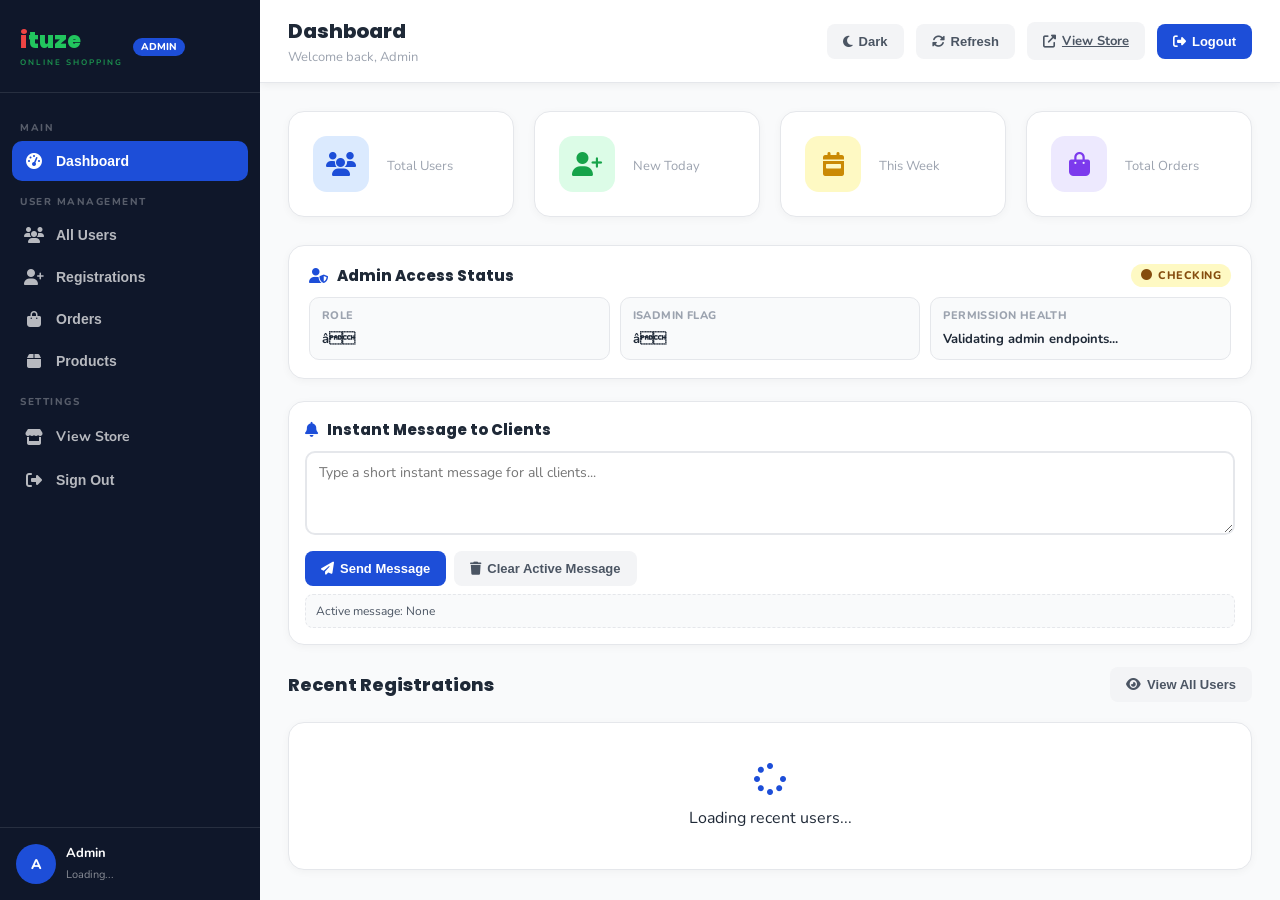
==== commit 6fa314bd: "Update admin.html" ====
--- a/public/admin.html
+++ b/public/admin.html
@@ -577,19 +577,19 @@
     <div class="stats-grid" id="statsGrid">
       <div class="stat-card">
         <div class="stat-icon" style="background:#dbeafe;color:#1d4ed8"><i class="fas fa-users"></i></div>
-        <div class="stat-info"><strong id="statTotal">â</strong><span>Total Users</span></div>
+        <div class="stat-info"><strong id="statTotal"></strong><span>Total Users</span></div>
       </div>
       <div class="stat-card">
         <div class="stat-icon" style="background:#dcfce7;color:#16a34a"><i class="fas fa-user-plus"></i></div>
-        <div class="stat-info"><strong id="statToday">â</strong><span>New Today</span></div>
+        <div class="stat-info"><strong id="statToday"></strong><span>New Today</span></div>
       </div>
       <div class="stat-card">
         <div class="stat-icon" style="background:#fef9c3;color:#ca8a04"><i class="fas fa-calendar-week"></i></div>
-        <div class="stat-info"><strong id="statWeek">â</strong><span>This Week</span></div>
+        <div class="stat-info"><strong id="statWeek"></strong><span>This Week</span></div>
       </div>
       <div class="stat-card">
         <div class="stat-icon" style="background:#ede9fe;color:#7c3aed"><i class="fas fa-bag-shopping"></i></div>
-        <div class="stat-info"><strong id="statOrders">â</strong><span>Total Orders</span></div>
+        <div class="stat-info"><strong id="statOrders"></strong><span>Total Orders</span></div>
       </div>
     </div>
 
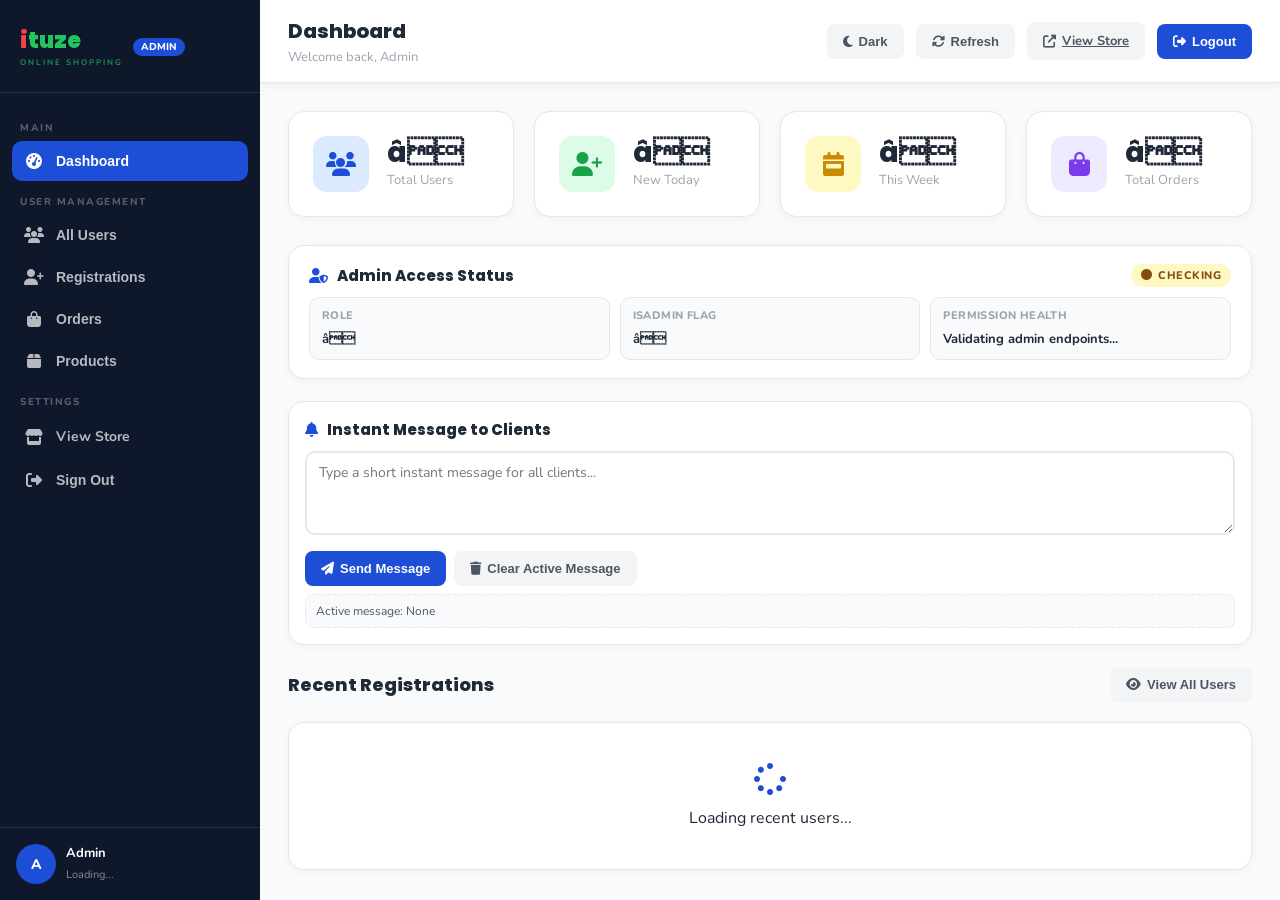
==== commit 451d16bb: "Initial commit" ====
--- a/public/admin.html
+++ b/public/admin.html
@@ -3,7 +3,7 @@
 <head>
   <meta charset="UTF-8" />
   <meta name="viewport" content="width=device-width, initial-scale=1.0" />
-  <title>Admin Dashboard  Ituze Online Shopping</title>
+  <title>Admin Dashboard â Ituze Online Shopping</title>
   <meta name="robots" content="noindex, nofollow" />
   <link href="https://fonts.googleapis.com/css2?family=Nunito:wght@400;600;700;800;900&family=Poppins:wght@400;600;700;800&display=swap" rel="stylesheet" />
   <link rel="stylesheet" href="https://cdnjs.cloudflare.com/ajax/libs/font-awesome/6.5.0/css/all.min.css" />
@@ -577,19 +577,19 @@
     <div class="stats-grid" id="statsGrid">
       <div class="stat-card">
         <div class="stat-icon" style="background:#dbeafe;color:#1d4ed8"><i class="fas fa-users"></i></div>
-        <div class="stat-info"><strong id="statTotal"></strong><span>Total Users</span></div>
+        <div class="stat-info"><strong id="statTotal">â</strong><span>Total Users</span></div>
       </div>
       <div class="stat-card">
         <div class="stat-icon" style="background:#dcfce7;color:#16a34a"><i class="fas fa-user-plus"></i></div>
-        <div class="stat-info"><strong id="statToday"></strong><span>New Today</span></div>
+        <div class="stat-info"><strong id="statToday">â</strong><span>New Today</span></div>
       </div>
       <div class="stat-card">
         <div class="stat-icon" style="background:#fef9c3;color:#ca8a04"><i class="fas fa-calendar-week"></i></div>
-        <div class="stat-info"><strong id="statWeek"></strong><span>This Week</span></div>
+        <div class="stat-info"><strong id="statWeek">â</strong><span>This Week</span></div>
       </div>
       <div class="stat-card">
         <div class="stat-icon" style="background:#ede9fe;color:#7c3aed"><i class="fas fa-bag-shopping"></i></div>
-        <div class="stat-info"><strong id="statOrders"></strong><span>Total Orders</span></div>
+        <div class="stat-info"><strong id="statOrders">â</strong><span>Total Orders</span></div>
       </div>
     </div>
 
@@ -1424,4 +1424,4 @@
 });
 </script>
 </body>
-</html>
+</html>
